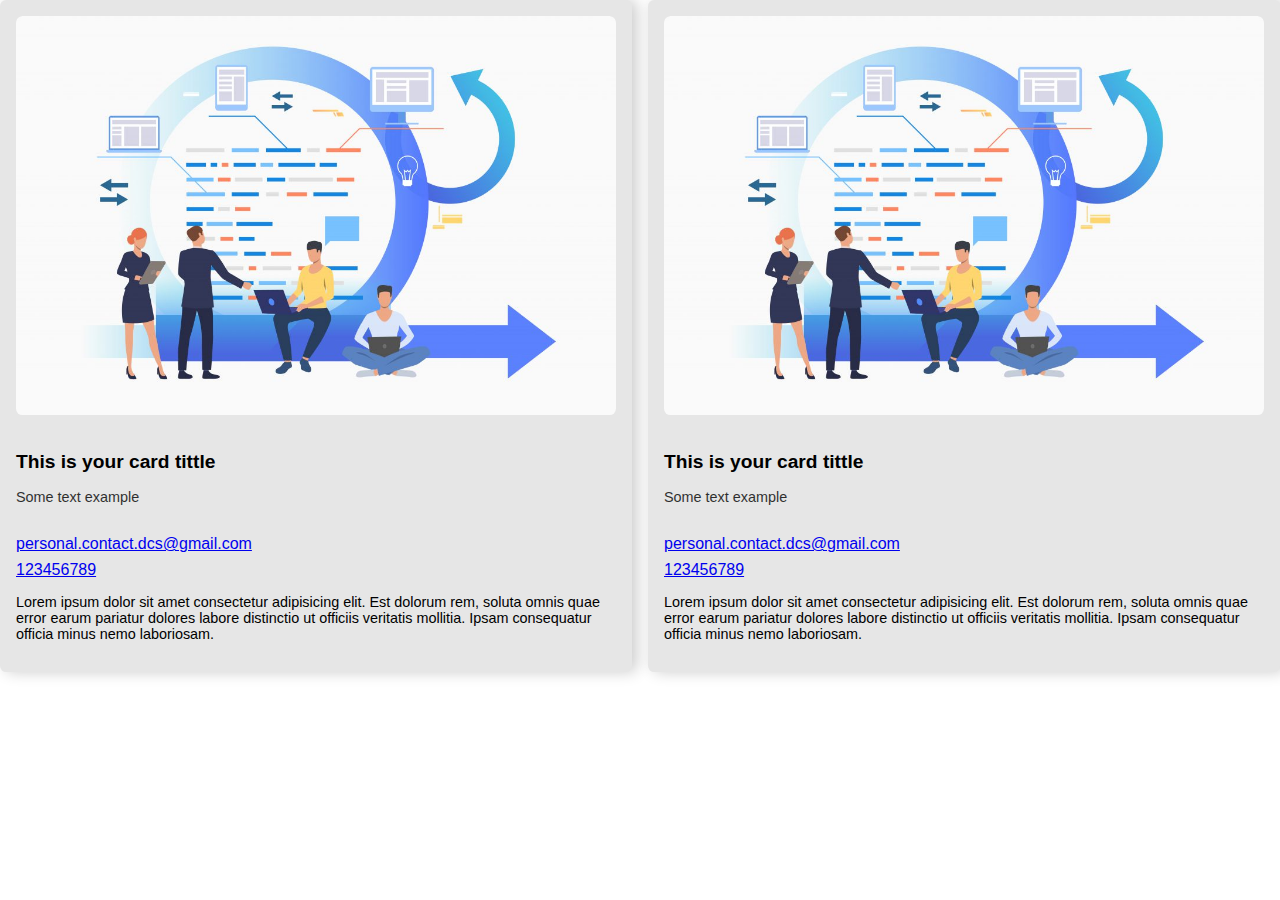
==== css-multiple-cards/index.html @ 2e21d353 "css-multiple-cards" ====
<!DOCTYPE html>
<html lang="en">
	<head>
		<meta charset="UTF-8" />
		<meta http-equiv="X-UA-Compatible" content="IE=edge" />
		<meta name="viewport" content="width=device-width, initial-scale=1.0" />
		<link rel="stylesheet" href="styles.css" />
		<title>Document</title>
	</head>
	<body>
		<main class="main">
			<article class="card">
				<div class="card__image-container">
					<img src="image.jpg" alt="profile" class="card__image" />
				</div>
				<div class="card__header">
					<h2 class="card__title no-margin">
						This is your card tittle
					</h2>
					<p
						class="card__subtitle"
						data-section="profile"
						data-value="rol"
					>
						Some text example
					</p>
				</div>
				<div class="card__body">
					<div class="card__link">
						<i class="fas fa-envelope icon"></i>
						<a href="mailto:doriandesings@gmail.com"
							>personal.contact.dcs@gmail.com</a
						>
					</div>
					<div class="card__link">
						<i class="fas fa-phone-alt icon"></i>
						<a href="tel:+34123456789">123456789</a>
					</div>
					<p
						class="card__text"
						data-section="profile"
						data-value="description"
					>
						Lorem ipsum dolor sit amet consectetur adipisicing elit.
						Est dolorum rem, soluta omnis quae error earum pariatur
						dolores labore distinctio ut officiis veritatis
						mollitia. Ipsam consequatur officia minus nemo
						laboriosam.
					</p>
				</div>
			</article>
			<article class="card">
				<div class="card__image-container">
					<img src="image.jpg" alt="profile" class="card__image" />
				</div>
				<div class="card__header">
					<h2 class="card__title no-margin">
						This is your card tittle
					</h2>
					<p
						class="card__subtitle"
						data-section="profile"
						data-value="rol"
					>
						Some text example
					</p>
				</div>
				<div class="card__body">
					<div class="card__link">
						<i class="fas fa-envelope icon"></i>
						<a href="mailto:doriandesings@gmail.com"
							>personal.contact.dcs@gmail.com</a
						>
					</div>
					<div class="card__link">
						<i class="fas fa-phone-alt icon"></i>
						<a href="tel:+34123456789">123456789</a>
					</div>
					<p
						class="card__text"
						data-section="profile"
						data-value="description"
					>
						Lorem ipsum dolor sit amet consectetur adipisicing elit.
						Est dolorum rem, soluta omnis quae error earum pariatur
						dolores labore distinctio ut officiis veritatis
						mollitia. Ipsam consequatur officia minus nemo
						laboriosam.
					</p>
				</div>
			</article>
		</main>
	</body>
</html>
---- css-multiple-cards/styles.css ----
* {
	box-sizing: border-box;
}

body {
	margin: 0;
	font-family: "Kanit", sans-serif;
}

img {
	max-width: 100%;
}

.card {
	padding: 1em;
	border-radius: 0.4em;
	background-color: hsl(0, 0%, 90%);
	box-shadow: 5px 0 15px rgb(0 0 0 / 0.2);
}

.card__image {
	border-radius: 0.4em;
}

.card__image-container {
	min-width: 320px;
	border-radius: 0.4em;
	overflow: hidden;
}

.card__header {
	padding: 1em 0;
}

.card__title {
	font-size: 1.2rem;
}

.card__subtitle {
	font-size: 0.9rem;
	opacity: 0.8;
}

.card__link {
	margin-bottom: 0.5em;
}

.card__text {
	font-size: 0.9rem;
}

.main {
	margin: 0 auto;
	display: grid;
	grid-gap: 1rem;
	grid-template-columns: repeat(auto-fit, minmax(320px, 1fr));
}
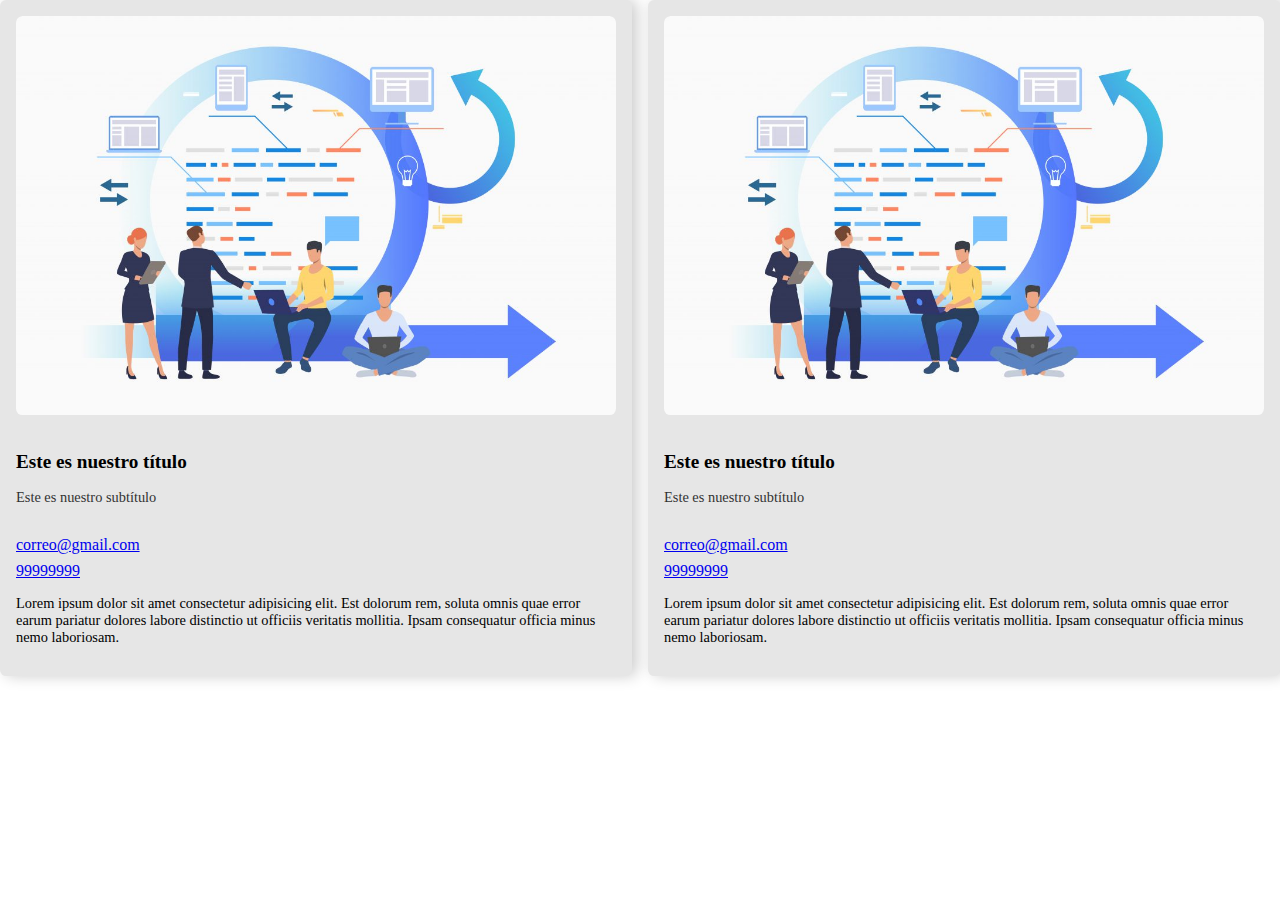
==== commit 25794c06: "css-card, css-multiple-cards folders" ====
--- a/css-multiple-cards/index.html
+++ b/css-multiple-cards/index.html
@@ -11,36 +11,20 @@
 		<main class="main">
 			<article class="card">
 				<div class="card__image-container">
-					<img src="image.jpg" alt="profile" class="card__image" />
+					<img src="image.jpg" alt="" class="card__image" />
 				</div>
 				<div class="card__header">
-					<h2 class="card__title no-margin">
-						This is your card tittle
-					</h2>
-					<p
-						class="card__subtitle"
-						data-section="profile"
-						data-value="rol"
-					>
-						Some text example
-					</p>
+					<h2 class="card__title">Este es nuestro título</h2>
+					<p class="card__subtitle">Este es nuestro subtítulo</p>
 				</div>
 				<div class="card__body">
 					<div class="card__link">
-						<i class="fas fa-envelope icon"></i>
-						<a href="mailto:doriandesings@gmail.com"
-							>personal.contact.dcs@gmail.com</a
-						>
+						<a href="#">correo@gmail.com</a>
 					</div>
 					<div class="card__link">
-						<i class="fas fa-phone-alt icon"></i>
-						<a href="tel:+34123456789">123456789</a>
+						<a href="#">99999999</a>
 					</div>
-					<p
-						class="card__text"
-						data-section="profile"
-						data-value="description"
-					>
+					<p class="card__text">
 						Lorem ipsum dolor sit amet consectetur adipisicing elit.
 						Est dolorum rem, soluta omnis quae error earum pariatur
 						dolores labore distinctio ut officiis veritatis
@@ -51,36 +35,20 @@
 			</article>
 			<article class="card">
 				<div class="card__image-container">
-					<img src="image.jpg" alt="profile" class="card__image" />
+					<img src="image.jpg" alt="" class="card__image" />
 				</div>
 				<div class="card__header">
-					<h2 class="card__title no-margin">
-						This is your card tittle
-					</h2>
-					<p
-						class="card__subtitle"
-						data-section="profile"
-						data-value="rol"
-					>
-						Some text example
-					</p>
+					<h2 class="card__title">Este es nuestro título</h2>
+					<p class="card__subtitle">Este es nuestro subtítulo</p>
 				</div>
 				<div class="card__body">
 					<div class="card__link">
-						<i class="fas fa-envelope icon"></i>
-						<a href="mailto:doriandesings@gmail.com"
-							>personal.contact.dcs@gmail.com</a
-						>
+						<a href="#">correo@gmail.com</a>
 					</div>
 					<div class="card__link">
-						<i class="fas fa-phone-alt icon"></i>
-						<a href="tel:+34123456789">123456789</a>
+						<a href="#">99999999</a>
 					</div>
-					<p
-						class="card__text"
-						data-section="profile"
-						data-value="description"
-					>
+					<p class="card__text">
 						Lorem ipsum dolor sit amet consectetur adipisicing elit.
 						Est dolorum rem, soluta omnis quae error earum pariatur
 						dolores labore distinctio ut officiis veritatis
--- a/css-multiple-cards/styles.css
+++ b/css-multiple-cards/styles.css
@@ -4,7 +4,6 @@
 
 body {
 	margin: 0;
-	font-family: "Kanit", sans-serif;
 }
 
 img {
@@ -14,7 +13,7 @@
 .card {
 	padding: 1em;
 	border-radius: 0.4em;
-	background-color: hsl(0, 0%, 90%);
+	background-color: #e6e6e6;
 	box-shadow: 5px 0 15px rgb(0 0 0 / 0.2);
 }
 
